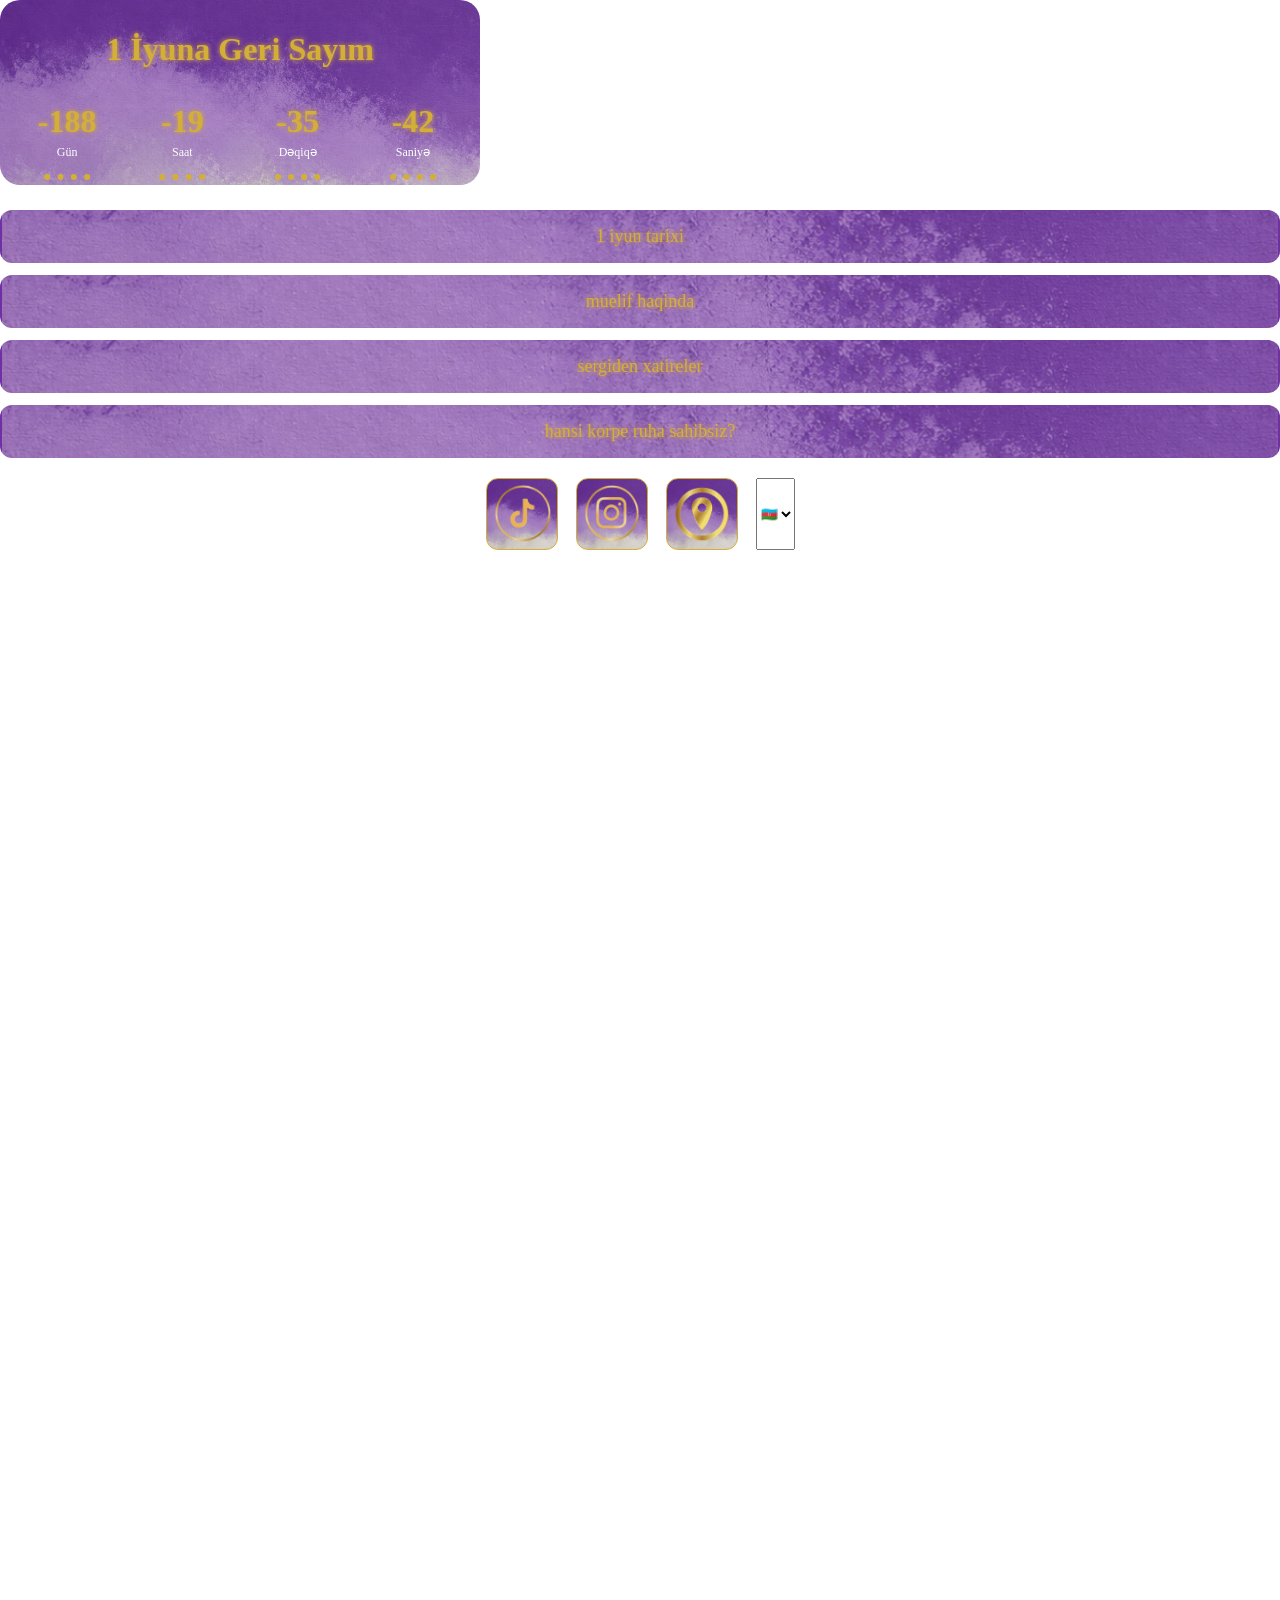
==== index.html @ 807a5524 "Update index.html" ====
<!DOCTYPE html>
<html lang="en">
<head>
  <meta charset="UTF-8">
  <meta http-equiv="X-UA-Compatible" content="IE=Edge">
  <meta name="viewport" content="width=device-width, initial-scale=1">
<link href="https://fonts.googleapis.com/css2?family=Poppins:wght@400;700&display=swap" rel="stylesheet">
  <title>X.M</title>
  
  <!-- HTML -->
  

  <!-- Custom Styles -->
  <link rel="stylesheet" href="style.css">
</head>

<body>
  <div class="bg"></div>
  <div class="container">
  <h1>1 İyuna Geri Sayım</h1>
  
  <div class="timer">
    <div class="box">
      <div class="number" id="days">0</div>
      <div class="label">Gün</div>
    </div>
    
    <div class="box">
      <div class="number" id="hours">0</div>
      <div class="label">Saat</div>
    </div>
    
    <div class="box">
      <div class="number" id="minutes">0</div>
      <div class="label">Dəqiqə</div>
    </div>
    
    <div class="box">
      <div class="number" id="seconds">0</div>
      <div class="label">Saniyə</div>
    </div>
  </div>
</div>
<div class="buttons">
  <a href="iyun.html"><button>1 iyun tarixi</button></a>
  <a href="muelif.html"><button>muelif haqinda</button></a>
  <a href="xatireler.html"><button>sergiden xatireler</button></a>
  <a href="korpe.html"><button>hansi korpe ruha sahibsiz?</button></a>
</div>
<div class="socials">
  
  <a href="https://www.tiktok.com/@xayala.art?_r=1&_t=ZS-96BknG76rFV" target="_blank">
    <img   src="tiktok.png" alt="TikTok">
  </a>
  
  <a href="https://www.instagram.com/xayala.art?igsh=OG1kZXZlaGgyNGhz" target="_blank">
    <img  src="instagram.png" alt="Instagram">
  </a>
  <a href="https://maps.google.com/?q=Ata+Holding+Marneuli" target="_blank">
  <img src="map.png" alt="Location">
</a>
    <select id="langSelect">
      <option value="az">🇦🇿</option>
      <option value="en">🇬🇧</option>
      <option value="ru">🇷🇺</option>
      <option value="ge">🇬🇪</option>
      <option value="hy">🇦🇲</option>
    </select>
</div>
  <script src="main.js"></script>
</body>
</html>
---- style.css ----
body {
  margin: 0;
  height: 200vh; /* scroll üçün */
  font-family: Arial;
   -webkit-user-select: none;
 -ms-user-select: none;
 user-select: none;
 -webkit-touch-callout: none;
}

/* 🔥 background kimi işləyən layer */
.bg {
  position: fixed;
  top: 0;
  left: 0;
  width: 100%;
  height: 100%;

  background-image: url("image.png");
  background-size: cover;
  background-position: center;
  background-repeat: no-repeat;

  z-index: -1; /* arxada qalır */
}
.container {
  background-image: url("mor.png");
  background-size: cover;        /* şəkil tam doldurur */
  background-position: center;   /* ortadan hizalayır */
  background-repeat: no-repeat;  /* təkrarlanmasın */
  margin: 0;
  padding: 10px;
  border-radius: 20px;
  text-align: center;
  width: 100%;
  max-width: 460px;
  color: white;
  font-family: 'TT Ramillas', serif;
}
/* başlıq */
h1 {
  margin-bottom: 20px;
  color: #D4AF37;
  text-shadow: 0 2px 6px rgba(0, 0, 0, 0.4),
0 0 12px rgba(109, 49, 163, 0.5);
text-shadow: 0 0 5px #D4AF37;
font-family: 'Retro Vintage', cursive;

}

/* timer */
.timer {
  display: flex;
  justify-content: space-between;
  gap: 1px;
}

/* bloklar */
.box {
  flex: 1;
  padding: 15px;
  border-radius: 10px;
  position: relative;
}

/* rəqəm */
.number {
  font-size: 32px;
  font-weight: bold;
  color: #D4AF37;
  text-shadow: 0 2px 6px rgba(0, 0, 0, 0.4),
0 0 12px rgba(109, 49, 163, 0.5);
text-shadow: 0 0 5px #D4AF37;
font-family: 'TT Ramillas', serif;
}

/* text */
.label {
  font-size: 12px;
  margin-top: 5px;
}

/* xətlər (vurğu) */
.box::after {
  content: "";
  position: absolute;
  bottom: -5px;
  left: 50%;
  width: 40%;

  border-bottom: 6px dotted #D4AF37; /* nöqtəli xətt */
  transform: translateX(-50%);
}
/* mobil optimizasiya */
@media (max-width: 500px) {
  .number {
    font-size: 22px;
  }
}
.buttons {
  margin-top: 25px;
  display: flex;
  flex-direction: column;
  gap: 12px;
  width: 100%;
  
}

/* ümumi button */
.buttons button {
  width: 100%;
  padding: 14px 0;
  border-radius: 12px;
  cursor: pointer;
  font-size: 18px;
  transition: 0.3s ease;
  border: 2px solid transparent;
  color: white;
  text-shadow: 0 2px 6px rgba(0, 0, 0, 0.4),
0 0 12px rgba(109, 49, 163, 0.5);
font-family: 'TT Ramillas', serif;

}

/* 1,3,5 → MOR */
.buttons button:nth-child(odd) {
  background: #6D31A3;
  color: #D4AF37;
   background-image: url("mor.png");
  background-size: cover;        /* şəkil tam doldurur */
  background-position: center;   /* ortadan hizalayır */
  background-repeat: no-repeat;  /* təkrarlanmasın */
  text-shadow: 0 0 5px #D4AF37;
  
}

/* 2,4 → QIZIL (gold/red vibe) */
.buttons button:nth-child(even) {
  background: #D4AF37;
  color: #471F6B;
   background-image: url("sari.png");
  background-size: cover;        /* şəkil tam doldurur */
  background-position: center;   /* ortadan hizalayır */
  background-repeat: no-repeat;  /* təkrarlanmasın */
  text-shadow: 0 0 5px #471f6b;
  
}

/* hover effekt */
.buttons button:hover {
  transform: scale(1.03);
  filter: brightness(1.1);
  box-shadow: rgba(50, 50, 93, 0.25) 0px 30px 60px -12px inset, rgba(0, 0, 0, 0.3) 0px 18px 36px -18px inset;
}

/* klik */
.buttons button:active {
  transform: scale(0.97);
}
.socials {
  margin-top: 20px;
  display: flex;
  justify-content: center;
  gap: 18px;
}

/* icon container */
.socials a {
  width: 70px;
  height: 70px;
  display: flex;
  justify-content: center;
  align-items: center;

  border-radius: 12px;
   background-image: url("mor.png");
  background-size: cover;        /* şəkil tam doldurur */
  background-position: center;   /* ortadan hizalayır */
  background-repeat: no-repeat;  /* təkrarlanmasın */
  border: 1px solid #D4AF37; /* QIZILI vurğu */

  transition: 0.3s ease;
}

/* icon image */
.socials img {
  width: 60px;
  height: 60px;
}
.tiktok img{
width: 90px;
  height: 90px;

}
/* hover */
.socials a:hover {
  transform: translateY(-4px) scale(1.08);
  background: #471F6B; /* daha tünd mor */
  box-shadow: 0 0 12px rgba(212, 175, 55, 0.6);
}
.attend {
  display: flex;
  gap: 12px;
  margin-top: 20px;
}

.attend button {
  flex: 1;
  padding: 12px;
  border-radius: 12px;
  cursor: pointer;
  font-size: 15px;
  transition: 0.3s ease;
}

/* Gələcəm (mor) */
#yesBtn {
  background: #6D31A3;
  border: 2px solid #6D31A3;
  color: #d4af37;
  text-shadow: 0 2px 6px rgba(0, 0, 0, 0.4),
0 0 12px rgba(109, 49, 163, 0.5);
}

/* Gəlməyəcəm (qızılı) */
#noBtn {
  background: #D4AF37;
  border: 2px solid #D4AF37;
  color: #471F6B;
  text-shadow: 0 2px 6px rgba(0, 0, 0, 0.4),
0 0 12px rgba(109, 49, 163, 0.5);
}

/* hover */
.attend button:hover {
  transform: scale(1.05);
  opacity: 0.9;
  
}
.card {
  display: flex;              /* yan-yana edir */
  align-items: center;
  gap: 1px;

  padding: 1px;
  border-radius: 20px;
  color: white;

  background: #6D31A3;
  width: fit-content;         /* içinə görə genişlənir */
}

/* avatar */
.card img {
  width: 50px;
  height: 50px;
  border-radius: 50%;
  border: 3px solid #D4AF37;
}

/* name */
.card h3 {
  margin: 0;
  font-size: 16px;
}

/* button */
.card button {
  padding: 10px 14px;
  background: #D4AF37;
  border: none;
  border-radius: 12px;
  cursor: pointer;
  margin-left: auto; /* butonu sağa atır */
}
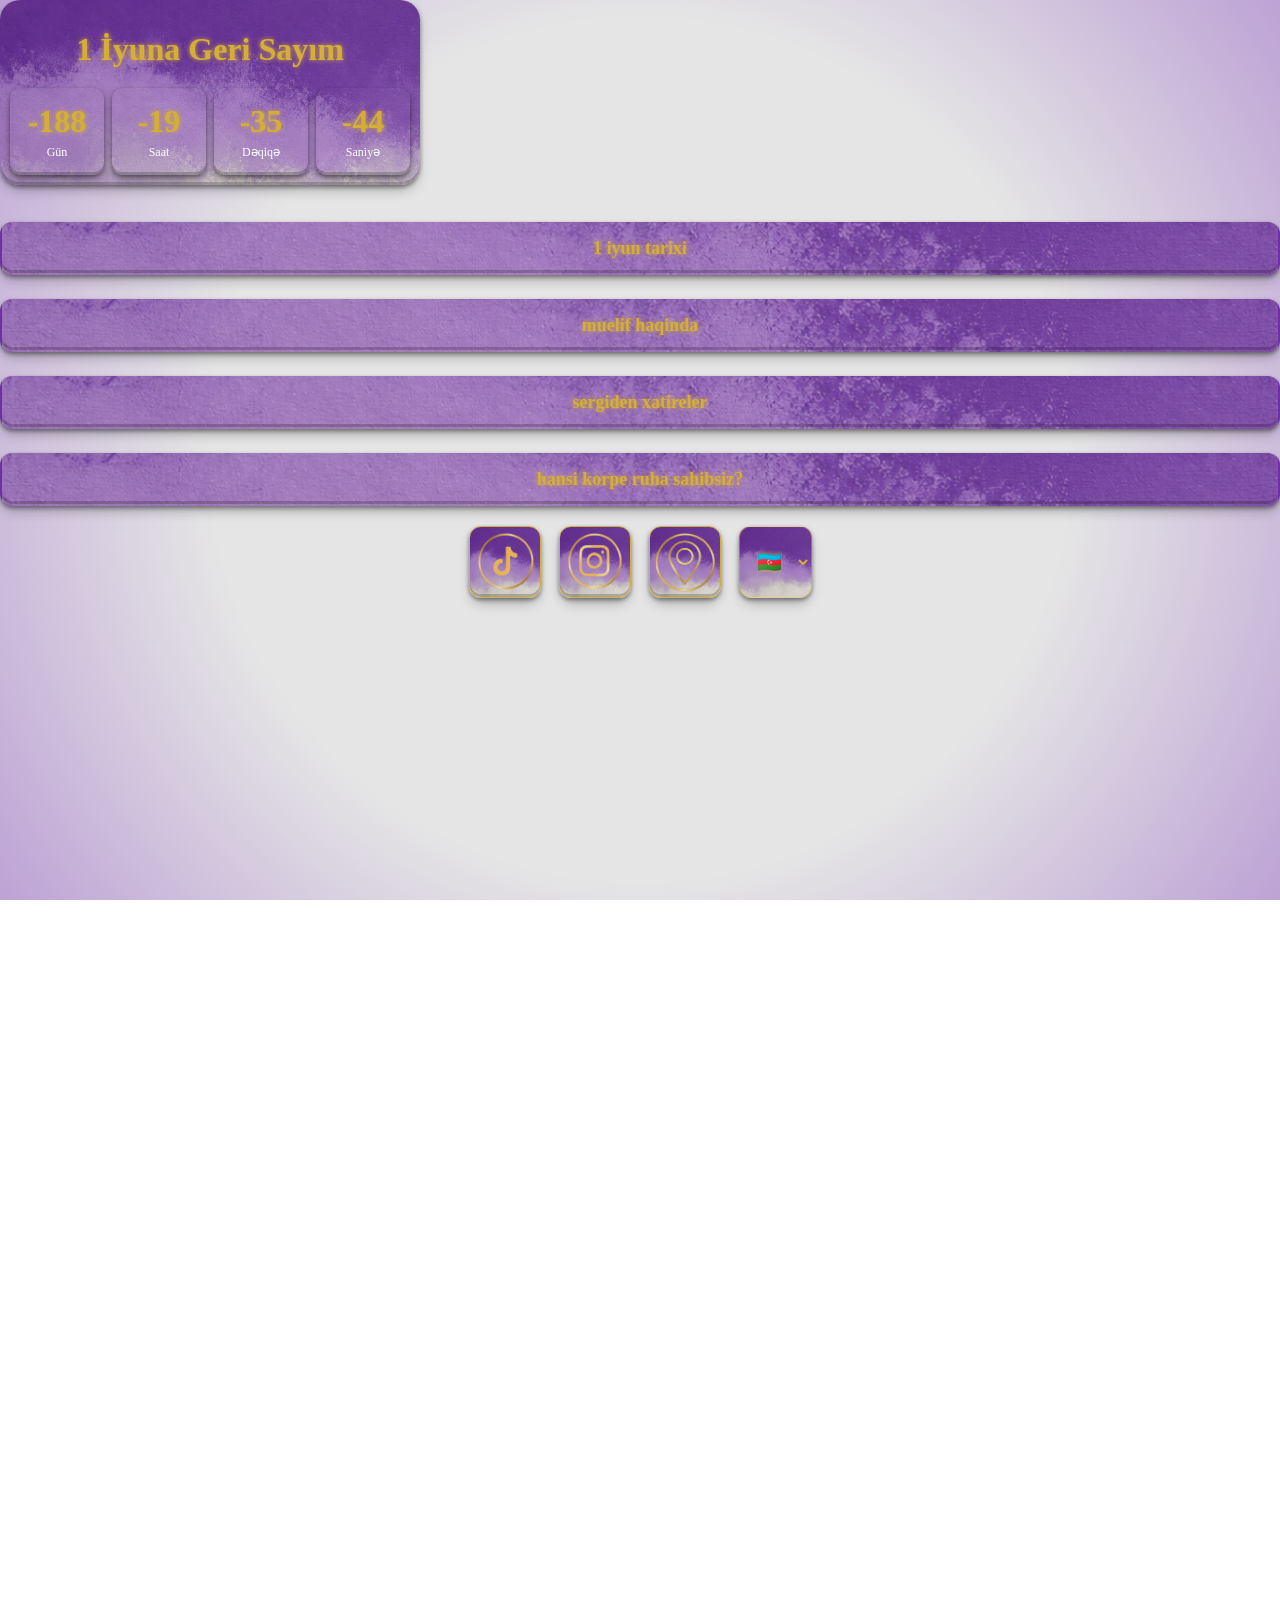
==== commit 594cb578: "Add files via upload" ====
--- a/index.html
+++ b/index.html
@@ -59,14 +59,9 @@
   <a href="https://maps.google.com/?q=Ata+Holding+Marneuli" target="_blank">
   <img src="map.png" alt="Location">
 </a>
-    <select id="langSelect">
-      <option value="az">🇦🇿</option>
-      <option value="en">🇬🇧</option>
-      <option value="ru">🇷🇺</option>
-      <option value="ge">🇬🇪</option>
-      <option value="hy">🇦🇲</option>
-    </select>
+    <select id="langSelect"></select>
 </div>
+
   <script src="main.js"></script>
 </body>
-</html>
+</html>
--- a/style.css
+++ b/style.css
@@ -1,15 +1,15 @@
-
 body {
   margin: 0;
   height: 200vh; /* scroll üçün */
   font-family: Arial;
-   -webkit-user-select: none;
- -ms-user-select: none;
- user-select: none;
- -webkit-touch-callout: none;
-}
-
-/* 🔥 background kimi işləyən layer */
+
+  -webkit-user-select: none;
+  -ms-user-select: none;
+  user-select: none;
+  -webkit-touch-callout: none;
+}
+
+/* 🔥 background layer */
 .bg {
   position: fixed;
   top: 0;
@@ -22,7 +22,20 @@
   background-position: center;
   background-repeat: no-repeat;
 
-  z-index: -1; /* arxada qalır */
+  z-index: -2;
+}
+
+/* 🔥 əlavə vignette (kənarları qaraldır) */
+.bg::before {
+  content: "";
+  position: absolute;
+  inset: 0;
+
+  background: radial-gradient(
+    circle,
+    rgba(0,0,0,0.1) 55%,
+    rgba(109, 49, 163, 0.45) 100%
+  );
 }
 .container {
   background-image: url("mor.png");
@@ -34,9 +47,10 @@
   border-radius: 20px;
   text-align: center;
   width: 100%;
-  max-width: 460px;
+  max-width: 400px;
   color: white;
   font-family: 'TT Ramillas', serif;
+  box-shadow: rgba(0, 0, 0, 0.4) 0px 2px 4px, rgba(0, 0, 0, 0.3) 0px 7px 13px -3px, rgba(0, 0, 0, 0.2) 0px -3px 0px inset;
 }
 /* başlıq */
 h1 {
@@ -53,7 +67,7 @@
 .timer {
   display: flex;
   justify-content: space-between;
-  gap: 1px;
+  gap: 8px;
 }
 
 /* bloklar */
@@ -62,6 +76,7 @@
   padding: 15px;
   border-radius: 10px;
   position: relative;
+  box-shadow: rgba(0, 0, 0, 0.4) 0px 2px 4px, rgba(0, 0, 0, 0.3) 0px 7px 13px -3px, rgba(0, 0, 0, 0.2) 0px -3px 0px inset;
 }
 
 /* rəqəm */
@@ -89,7 +104,6 @@
   left: 50%;
   width: 40%;
 
-  border-bottom: 6px dotted #D4AF37; /* nöqtəli xətt */
   transform: translateX(-50%);
 }
 /* mobil optimizasiya */
@@ -132,7 +146,7 @@
   background-position: center;   /* ortadan hizalayır */
   background-repeat: no-repeat;  /* təkrarlanmasın */
   text-shadow: 0 0 5px #D4AF37;
-  
+  box-shadow: rgba(0, 0, 0, 0.4) 0px 2px 4px, rgba(0, 0, 0, 0.3) 0px 7px 13px -3px, rgba(0, 0, 0, 0.2) 0px -3px 0px inset;
 }
 
 /* 2,4 → QIZIL (gold/red vibe) */
@@ -144,6 +158,7 @@
   background-position: center;   /* ortadan hizalayır */
   background-repeat: no-repeat;  /* təkrarlanmasın */
   text-shadow: 0 0 5px #471f6b;
+  box-shadow: rgba(0, 0, 0, 0.4) 0px 2px 4px, rgba(0, 0, 0, 0.3) 0px 7px 13px -3px, rgba(0, 0, 0, 0.2) 0px -3px 0px inset;
   
 }
 
@@ -179,7 +194,7 @@
   background-position: center;   /* ortadan hizalayır */
   background-repeat: no-repeat;  /* təkrarlanmasın */
   border: 1px solid #D4AF37; /* QIZILI vurğu */
-
+box-shadow: rgba(0, 0, 0, 0.4) 0px 2px 4px, rgba(0, 0, 0, 0.3) 0px 7px 13px -3px, rgba(0, 0, 0, 0.2) 0px -3px 0px inset;
   transition: 0.3s ease;
 }
 
@@ -188,15 +203,11 @@
   width: 60px;
   height: 60px;
 }
-.tiktok img{
-width: 90px;
-  height: 90px;
-
-}
+
 /* hover */
 .socials a:hover {
   transform: translateY(-4px) scale(1.08);
-  background: #471F6B; /* daha tünd mor */
+  
   box-shadow: 0 0 12px rgba(212, 175, 55, 0.6);
 }
 .attend {
@@ -214,63 +225,203 @@
   transition: 0.3s ease;
 }
 
-/* Gələcəm (mor) */
-#yesBtn {
-  background: #6D31A3;
-  border: 2px solid #6D31A3;
-  color: #d4af37;
-  text-shadow: 0 2px 6px rgba(0, 0, 0, 0.4),
-0 0 12px rgba(109, 49, 163, 0.5);
-}
-
-/* Gəlməyəcəm (qızılı) */
-#noBtn {
-  background: #D4AF37;
-  border: 2px solid #D4AF37;
-  color: #471F6B;
-  text-shadow: 0 2px 6px rgba(0, 0, 0, 0.4),
-0 0 12px rgba(109, 49, 163, 0.5);
+/* 1 iyun */
+.album {
+  
+  grid-template-columns: repeat(auto-fit, minmax(160px, 1fr));
+  gap: 15px;
+  margin-top: 20px;
+  flex-direction: column;
+  display: flex;
+}
+
+.item {
+  gap: 15px;
+  padding: 12px;
+  background-image: url("mor.png");
+  background-size: cover;        /* şəkil tam doldurur */
+  background-position: center;   /* ortadan hizalayır */
+  background-repeat: no-repeat;  /* təkrarlanmasın */
+  border-radius: 14px;
+  overflow: hidden;
+  text-align: center;
+  
+  box-shadow:
+    rgba(0, 0, 0, 0.4) 0px 2px 4px,
+    rgba(0, 0, 0, 0.3) 0px 7px 13px -3px;
+    box-shadow: rgba(0, 0, 0, 0.4) 0px 2px 4px, rgba(0, 0, 0, 0.3) 0px 7px 13px -3px, rgba(0, 0, 0, 0.2) 0px -3px 0px inset;
+}
+
+.item img {
+  background-size: cover;        /* şəkil tam doldurur */
+  background-position: center;   /* ortadan hizalayır */
+  background-repeat: no-repeat;  /* təkrarlanmasın */
+  width: 100%;
+  height: 140px;
+  object-fit: cover;
+}
+
+.item p {
+  padding: 12px;
+  font-size: 13px;
+  line-height: 1.6;
+  color: #D4AF37;
+  text-shadow: 0 0 5px rgba(109, 49, 163, 0.6);
+  text-align: justify;
+  font-family: 'TT Ramillas', serif;
+}
+
+
+/* select dizaynı */
+#langSelect {
+  padding: 1px 13px;
+  border-radius: 12px;
+  
+  border: 1px solid rgba(212, 175, 55, 0.5);
+  
+  background-image: url("mor.png");
+  background-size: cover;
+  background-position: center;
+  background-repeat: no-repeat;
+  
+  color: #D4AF37;
+  font-size: 20px;
+  cursor: pointer;
+  
+  outline: none;
+  
+  box-shadow:
+    rgba(0, 0, 0, 0.4) 0px 2px 4px,
+    rgba(0, 0, 0, 0.3) 0px 7px 13px -3px;
+  
+  text-shadow: 0 0 5px #D4AF37;
+  
+  transition: 0.3s ease;
 }
 
 /* hover */
-.attend button:hover {
+#langSelect:hover {
   transform: scale(1.05);
-  opacity: 0.9;
-  
-}
-.card {
-  display: flex;              /* yan-yana edir */
-  align-items: center;
-  gap: 1px;
-
-  padding: 1px;
-  border-radius: 20px;
-  color: white;
-
-  background: #6D31A3;
-  width: fit-content;         /* içinə görə genişlənir */
-}
-
-/* avatar */
-.card img {
-  width: 50px;
-  height: 50px;
-  border-radius: 50%;
-  border: 3px solid #D4AF37;
-}
-
-/* name */
-.card h3 {
-  margin: 0;
+  filter: brightness(1.1);
+}
+
+/* focus */
+#langSelect:focus {
+  border: 1px solid #D4AF37;
+  box-shadow: 0 0 12px rgba(109, 49, 163, 0.7);
+}
+/*korpe*/
+/* ===== INPUT ===== */
+input {
+  width: 100%;
+  padding: 14px;
+  margin-top: 15px;
+  
+  border-radius: 12px;
+  border: 1px solid rgba(212, 175, 55, 0.5);
+  
+  background-image: url("mor.png");
+  background-size: cover;
+  background-position: center;
+  background-repeat: no-repeat;
+  
+  color: #D4AF37;
   font-size: 16px;
-}
-
-/* button */
-.card button {
-  padding: 10px 14px;
-  background: #D4AF37;
+  
+  outline: none;
+  
+  box-shadow:
+    rgba(0, 0, 0, 0.4) 0px 2px 4px,
+    rgba(0, 0, 0, 0.3) 0px 7px 13px -3px;
+  
+  text-shadow: 0 0 5px #D4AF37;
+}
+
+/* placeholder */
+input::placeholder {
+  color: rgba(212, 175, 55, 0.6);
+}
+
+/* focus effekt */
+input:focus {
+  border: 1px solid #D4AF37;
+  box-shadow: 0 0 15px rgba(109, 49, 163, 0.8);
+  transform: scale(1.02);
+}
+
+/* ===== BUTTON ===== */
+button {
+  width: 100%;
+  padding: 14px;
+  margin-top: 12px;
+  
+  border-radius: 12px;
   border: none;
-  border-radius: 12px;
+  
   cursor: pointer;
-  margin-left: auto; /* butonu sağa atır */
-}
+  font-size: 16px;
+  font-weight: bold;
+  
+  color: #D4AF37;
+  
+  background-image: url("sari.png");
+  background-size: cover;
+  background-position: center;
+  background-repeat: no-repeat;
+  
+  text-shadow: 0 0 5px #471f6b;
+  
+  box-shadow:
+    rgba(0, 0, 0, 0.4) 0px 2px 4px,
+    rgba(0, 0, 0, 0.3) 0px 7px 13px -3px;
+  
+  transition: 0.3s ease;
+}
+
+/* hover */
+button:hover {
+  transform: translateY(-3px) scale(1.03);
+  filter: brightness(1.15);
+}
+
+/* click */
+button:active {
+  transform: scale(0.97);
+}
+
+/* ===== RESULT BOX ===== */
+#result {
+  margin-top: 20px;
+  padding: 15px;
+  
+  border-radius: 16px;
+  
+  background-image: url("mor.png");
+  background-size: cover;
+  background-position: center;
+  background-repeat: no-repeat;
+  
+  box-shadow:
+    rgba(0, 0, 0, 0.4) 0px 2px 4px,
+    rgba(0, 0, 0, 0.3) 0px 7px 13px -3px;
+  
+  text-align: center;
+  color: #D4AF37;
+}
+
+/* result image */
+#result img {
+  width: 100%;
+  max-height: 220px;
+  object-fit: cover;
+  border-radius: 12px;
+  
+  box-shadow: 0 0 15px rgba(109, 49, 163, 0.6);
+}
+
+/* result text */
+#result p {
+  margin-top: 10px;
+  font-size: 15px;
+  text-shadow: 0 0 5px rgba(109, 49, 163, 0.6);
+}
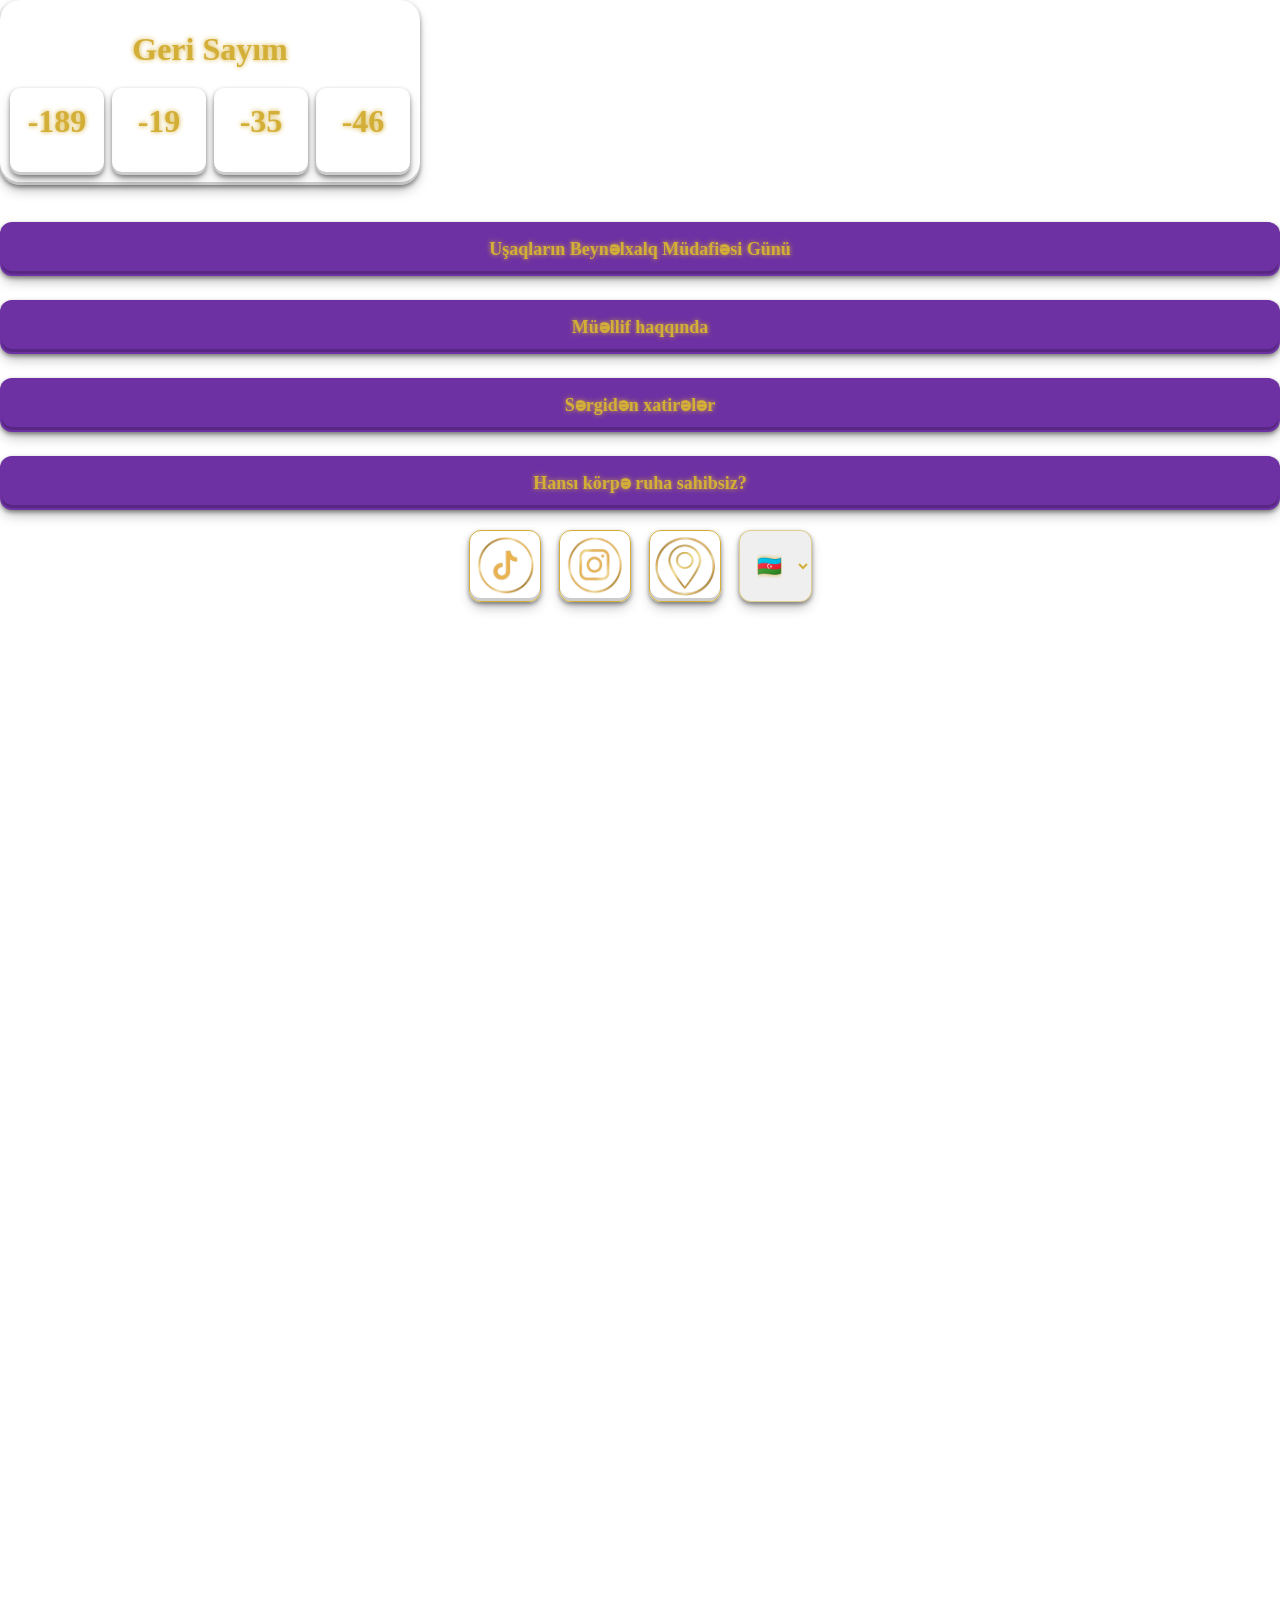
==== commit dea0e67b: "Add files via upload" ====
--- a/index.html
+++ b/index.html
@@ -1,67 +1,248 @@
 <!DOCTYPE html>
-<html lang="en">
+<html lang="az">
 <head>
-  <meta charset="UTF-8">
-  <meta http-equiv="X-UA-Compatible" content="IE=Edge">
-  <meta name="viewport" content="width=device-width, initial-scale=1">
+<meta charset="UTF-8">
+<meta name="viewport" content="width=device-width, initial-scale=1.0">
+
+<title>X.M</title>
+
 <link href="https://fonts.googleapis.com/css2?family=Poppins:wght@400;700&display=swap" rel="stylesheet">
-  <title>X.M</title>
-  
-  <!-- HTML -->
-  
-
-  <!-- Custom Styles -->
   <link rel="stylesheet" href="style.css">
+
 </head>
 
 <body>
-  <div class="bg"></div>
-  <div class="container">
-  <h1>1 İyuna Geri Sayım</h1>
-  
-  <div class="timer">
-    <div class="box">
-      <div class="number" id="days">0</div>
-      <div class="label">Gün</div>
-    </div>
-    
-    <div class="box">
-      <div class="number" id="hours">0</div>
-      <div class="label">Saat</div>
-    </div>
-    
-    <div class="box">
-      <div class="number" id="minutes">0</div>
-      <div class="label">Dəqiqə</div>
-    </div>
-    
-    <div class="box">
-      <div class="number" id="seconds">0</div>
-      <div class="label">Saniyə</div>
-    </div>
-  </div>
-</div>
+
+<div class="container">
+
+<h1 id="title">Geri Sayım</h1>
+
+<div class="timer">
+
+<div class="box">
+<div class="number" id="days">0</div>
+<div class="label" id="daysText">Gün</div>
+</div>
+
+<div class="box">
+<div class="number" id="hours">0</div>
+<div class="label" id="hoursText">Saat</div>
+</div>
+
+<div class="box">
+<div class="number" id="minutes">0</div>
+<div class="label" id="minutesText">Dəqiqə</div>
+</div>
+
+<div class="box">
+<div class="number" id="seconds">0</div>
+<div class="label" id="secondsText">Saniyə</div>
+</div>
+
+</div>
+</div>
+
 <div class="buttons">
-  <a href="iyun.html"><button>1 iyun tarixi</button></a>
-  <a href="muelif.html"><button>muelif haqinda</button></a>
-  <a href="xatireler.html"><button>sergiden xatireler</button></a>
-  <a href="korpe.html"><button>hansi korpe ruha sahibsiz?</button></a>
-</div>
+
+<a href="iyun.html">
+<button id="btn1">Uşaqların Beynəlxalq Müdafiəsi Günü</button>
+</a>
+
+<a href="muelif.html">
+<button id="btn2">Müəllif haqqında</button>
+</a>
+
+<a href="xatireler.html">
+<button id="btn3">Sərgidən xatirələr</button>
+</a>
+
+<a href="korpe.html">
+<button id="btn4">Hansı körpə ruha sahibsiz?</button>
+</a>
+
+</div>
+
 <div class="socials">
-  
-  <a href="https://www.tiktok.com/@xayala.art?_r=1&_t=ZS-96BknG76rFV" target="_blank">
-    <img   src="tiktok.png" alt="TikTok">
-  </a>
-  
-  <a href="https://www.instagram.com/xayala.art?igsh=OG1kZXZlaGgyNGhz" target="_blank">
-    <img  src="instagram.png" alt="Instagram">
-  </a>
-  <a href="https://maps.google.com/?q=Ata+Holding+Marneuli" target="_blank">
-  <img src="map.png" alt="Location">
-</a>
-    <select id="langSelect"></select>
-</div>
-
-  <script src="main.js"></script>
+
+<a href="https://www.tiktok.com/@xayala.art?_r=1&_t=ZS-96BknG76rFV" target="_blank">
+<img src="tiktok.png" alt="">
+</a>
+
+<a href="https://www.instagram.com/xayala.art?igsh=OG1kZXZlaGgyNGhz" target="_blank">
+<img src="instagram.png" alt="">
+</a>
+
+<a href="https://maps.google.com/?q=Ata+Holding+Marneuli" target="_blank">
+<img src="map.png" alt="">
+</a>
+
+<select id="langSelect"></select>
+
+</div>
+
+<script>
+
+const languages = [
+  { code: "az", flag: "🇦🇿" },
+  { code: "en", flag: "🇬🇧" },
+  { code: "ru", flag: "🇷🇺" },
+  { code: "ge", flag: "🇬🇪" },
+  { code: "hy", flag: "🇦🇲" }
+];
+
+const translations = {
+
+  az: {
+    title: "Geri Sayım",
+    days: "Gün",
+    hours: "Saat",
+    minutes: "Dəqiqə",
+    seconds: "Saniyə",
+
+    btn1: "Uşaqların Beynəlxalq Müdafiəsi Günü",
+    btn2: "Müəllif haqqında",
+    btn3: "Sərgidən xatirələr",
+    btn4: "Hansı körpə ruha sahibsiz?"
+  },
+
+  en: {
+    title: "Countdown",
+    days: "Days",
+    hours: "Hours",
+    minutes: "Minutes",
+    seconds: "Seconds",
+
+    btn1: "International Children's Day",
+    btn2: "About the author",
+    btn3: "Memories from the exhibition",
+    btn4: "Which child spirit do you have?"
+  },
+
+  ru: {
+    title: "Обратный отсчёт",
+    days: "Дни",
+    hours: "Часы",
+    minutes: "Минуты",
+    seconds: "Секунды",
+
+    btn1: "Международный день защиты детей",
+    btn2: "Об авторе",
+    btn3: "Воспоминания с выставки",
+    btn4: "Какой у тебя детский дух?"
+  },
+
+  ge: {
+    title: "უკუთვლა",
+    days: "დღე",
+    hours: "საათი",
+    minutes: "წუთი",
+    seconds: "წამი",
+
+    btn1: "ბავშვთა დაცვის საერთაშორისო დღე",
+    btn2: "ავტორის შესახებ",
+    btn3: "გამოფენის მოგონებები",
+    btn4: "რომელი ბავშვური სული გაქვს?"
+  },
+
+  hy: {
+    title: "Հետհաշվարկ",
+    days: "Օր",
+    hours: "Ժամ",
+    minutes: "Րոպե",
+    seconds: "Վայրկյան",
+
+    btn1: "Երեխաների պաշտպանության միջազգային օր",
+    btn2: "Հեղինակի մասին",
+    btn3: "Հիշողություններ ցուցահանդեսից",
+    btn4: "Ի՞նչ մանկական հոգի ունես"
+  }
+
+};
+
+const select = document.getElementById("langSelect");
+
+languages.forEach(lang => {
+
+  const option = document.createElement("option");
+
+  option.value = lang.code;
+  option.textContent = lang.flag;
+
+  select.appendChild(option);
+
+});
+
+let savedLang = localStorage.getItem("lang") || "az";
+
+if(!translations[savedLang]){
+  savedLang = "az";
+}
+
+select.value = savedLang;
+
+loadLanguage(savedLang);
+
+select.addEventListener("change", () => {
+
+  localStorage.setItem("lang", select.value);
+
+  loadLanguage(select.value);
+
+});
+
+function loadLanguage(lang){
+
+  document.getElementById("title").textContent =
+  translations[lang].title;
+
+  document.getElementById("daysText").textContent =
+  translations[lang].days;
+
+  document.getElementById("hoursText").textContent =
+  translations[lang].hours;
+
+  document.getElementById("minutesText").textContent =
+  translations[lang].minutes;
+
+  document.getElementById("secondsText").textContent =
+  translations[lang].seconds;
+
+  document.getElementById("btn1").textContent =
+  translations[lang].btn1;
+
+  document.getElementById("btn2").textContent =
+  translations[lang].btn2;
+
+  document.getElementById("btn3").textContent =
+  translations[lang].btn3;
+
+  document.getElementById("btn4").textContent =
+  translations[lang].btn4;
+
+}
+const targetDate = new Date("may 31, 2026 11:00:00").getTime();
+
+/* TIMER */
+function updateTimer() {
+   
+   const now = new Date().getTime();
+   const diff = targetDate - now;
+   
+   const days = Math.floor(diff / (1000 * 60 * 60 * 24));
+   const hours = Math.floor((diff / (1000 * 60 * 60)) % 24);
+   const minutes = Math.floor((diff / (1000 * 60)) % 60);
+   const seconds = Math.floor((diff / 1000) % 60);
+   
+   document.getElementById("days").innerText = days;
+   document.getElementById("hours").innerText = hours;
+   document.getElementById("minutes").innerText = minutes;
+   document.getElementById("seconds").innerText = seconds;
+}
+
+setInterval(updateTimer, 1000);
+updateTimer();
+
+</script>
+
 </body>
 </html>
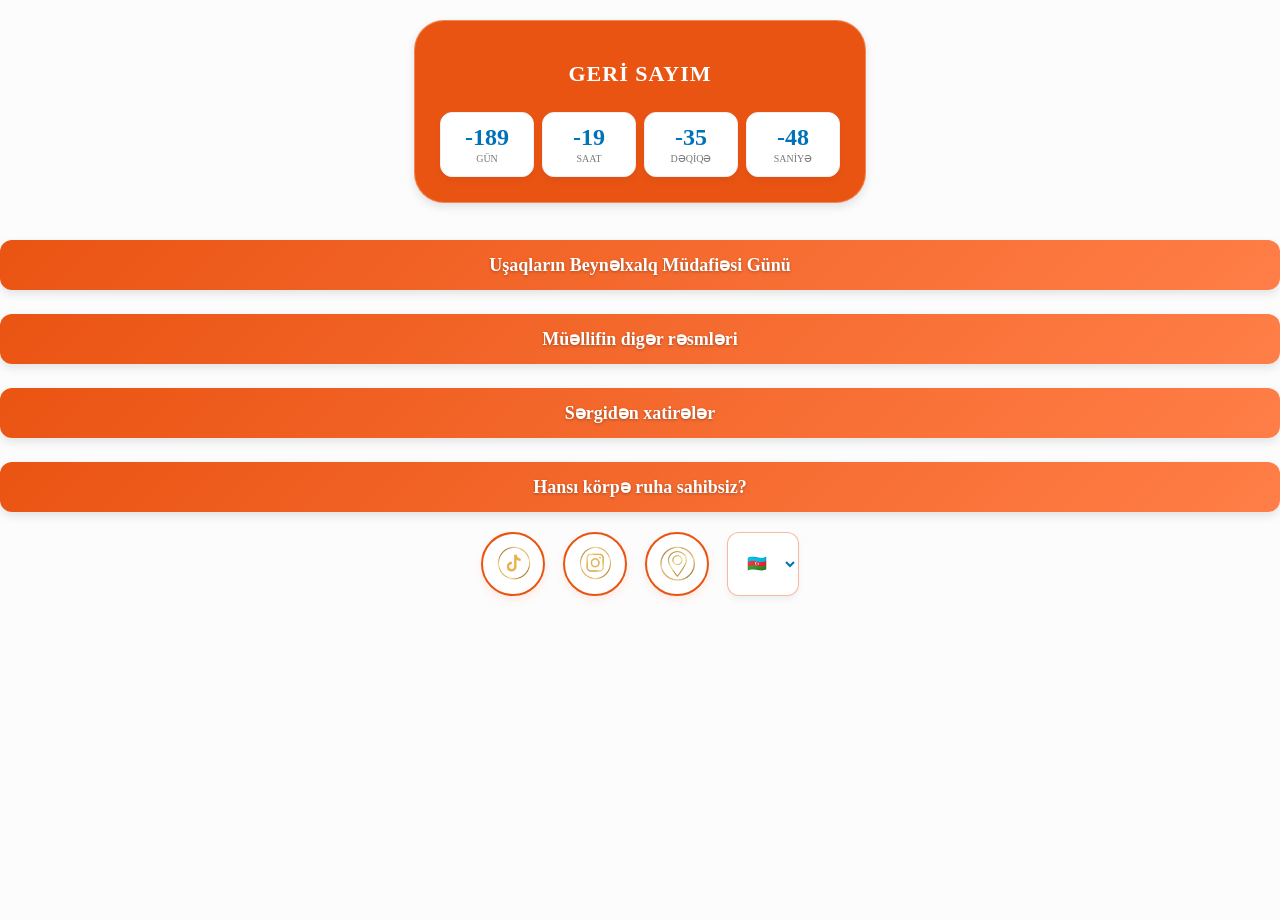
==== commit fede7ef6: "Update index.html" ====
--- a/index.html
+++ b/index.html
@@ -91,74 +91,73 @@
 ];
 
 const translations = {
-
+  
   az: {
     title: "Geri Sayım",
     days: "Gün",
     hours: "Saat",
     minutes: "Dəqiqə",
     seconds: "Saniyə",
-
+    
     btn1: "Uşaqların Beynəlxalq Müdafiəsi Günü",
-    btn2: "Müəllif haqqında",
+    btn2: "Müəllifin digər rəsmləri",
     btn3: "Sərgidən xatirələr",
     btn4: "Hansı körpə ruha sahibsiz?"
   },
-
+  
   en: {
     title: "Countdown",
     days: "Days",
     hours: "Hours",
     minutes: "Minutes",
     seconds: "Seconds",
-
+    
     btn1: "International Children's Day",
-    btn2: "About the author",
+    btn2: "Other artworks by the author",
     btn3: "Memories from the exhibition",
     btn4: "Which child spirit do you have?"
   },
-
+  
   ru: {
     title: "Обратный отсчёт",
     days: "Дни",
     hours: "Часы",
     minutes: "Минуты",
     seconds: "Секунды",
-
+    
     btn1: "Международный день защиты детей",
-    btn2: "Об авторе",
+    btn2: "Другие работы автора",
     btn3: "Воспоминания с выставки",
     btn4: "Какой у тебя детский дух?"
   },
-
+  
   ge: {
     title: "უკუთვლა",
     days: "დღე",
     hours: "საათი",
     minutes: "წუთი",
     seconds: "წამი",
-
+    
     btn1: "ბავშვთა დაცვის საერთაშორისო დღე",
-    btn2: "ავტორის შესახებ",
+    btn2: "ავტორის სხვა ნამუშევრები",
     btn3: "გამოფენის მოგონებები",
     btn4: "რომელი ბავშვური სული გაქვს?"
   },
-
+  
   hy: {
     title: "Հետհաշվարկ",
     days: "Օր",
     hours: "Ժամ",
     minutes: "Րոպե",
     seconds: "Վայրկյան",
-
+    
     btn1: "Երեխաների պաշտպանության միջազգային օր",
-    btn2: "Հեղինակի մասին",
+    btn2: "Հեղինակի այլ նկարները",
     btn3: "Հիշողություններ ցուցահանդեսից",
     btn4: "Ի՞նչ մանկական հոգի ունես"
   }
-
+  
 };
-
 const select = document.getElementById("langSelect");
 
 languages.forEach(lang => {
@@ -245,4 +244,4 @@
 </script>
 
 </body>
-</html>+</html>
--- a/style.css
+++ b/style.css
@@ -1,178 +1,141 @@
 body {
   margin: 0;
-  height: 200vh; /* scroll üçün */
-  font-family: Arial;
-
+  min-height: 100vh;
+  font-family: 'Georgia', serif;
+  background-color: #fcfcfc; /* Təmiz ağ fon */
   -webkit-user-select: none;
-  -ms-user-select: none;
   user-select: none;
-  -webkit-touch-callout: none;
-}
-
-/* 🔥 background layer */
+}
+
 .bg {
   position: fixed;
-  top: 0;
-  left: 0;
-  width: 100%;
-  height: 100%;
-
-  background-image: url("image.png");
-  background-size: cover;
-  background-position: center;
-  background-repeat: no-repeat;
-
+  top: 0; left: 0;
+  width: 100%; height: 100%;
+  /* Afişadakı rəngləri xatırladan yumşaq gradient fon */
+  background: radial-gradient(circle at top left, rgba(234, 84, 19, 0.05), transparent),
+              radial-gradient(circle at bottom right, rgba(0, 115, 184, 0.05), transparent);
   z-index: -2;
 }
 
-/* 🔥 əlavə vignette (kənarları qaraldır) */
 .bg::before {
   content: "";
   position: absolute;
   inset: 0;
-
-  background: radial-gradient(
-    circle,
-    rgba(0,0,0,0.1) 55%,
-    rgba(109, 49, 163, 0.45) 100%
-  );
-}
+  background: linear-gradient(to bottom, rgba(255,255,255,0.8), rgba(255,255,255,0.2));
+}
+/* Ana konteyner */
 .container {
-  background-image: url("mor.png");
-  background-size: cover;        /* şəkil tam doldurur */
-  background-position: center;   /* ortadan hizalayır */
-  background-repeat: no-repeat;  /* təkrarlanmasın */
-  margin: 0;
-  padding: 10px;
-  border-radius: 20px;
+  background: #EA5413;
+  margin: 20px auto;
+  padding: 25px;
+  border-radius: 30px;
   text-align: center;
-  width: 100%;
+  width: 90%;
   max-width: 400px;
-  color: white;
-  font-family: 'TT Ramillas', serif;
-  box-shadow: rgba(0, 0, 0, 0.4) 0px 2px 4px, rgba(0, 0, 0, 0.3) 0px 7px 13px -3px, rgba(0, 0, 0, 0.2) 0px -3px 0px inset;
-}
-/* başlıq */
+  color: #333;
+  box-shadow: 0 10px 30px rgba(234, 84, 19, 0.1), 0 5px 15px rgba(0, 115, 184, 0.1);
+  border: 1px solid rgba(255, 255, 255, 0.3);
+  box-shadow: 0 4px 10px rgba(0, 0, 0, 0.1);
+
+}
+
+/* Başlıq */
 h1 {
-  margin-bottom: 20px;
-  color: #D4AF37;
-  text-shadow: 0 2px 6px rgba(0, 0, 0, 0.4),
-0 0 12px rgba(109, 49, 163, 0.5);
-text-shadow: 0 0 5px #D4AF37;
-font-family: 'Retro Vintage', cursive;
-
-}
-
-/* timer */
-.timer {
-  display: flex;
-  justify-content: space-between;
-  gap: 8px;
-}
-
-/* bloklar */
+  margin-bottom: 25px;
+  color: #fff; /* Afişadakı narıncı */
+  font-family: 'Georgia', serif;
+  text-transform: uppercase;
+  letter-spacing: 1px;
+  font-weight: 900;
+  font-size: 22px;
+}
+
+/* DƏYİŞİKLİK BURADADIR: 
+   .box-ların ana elementinə (parent) bu xüsusiyyətləri veririk 
+*/
+.timer { 
+  display: flex;
+  justify-content: center;
+  gap: 8px; /* qutular arası məsafə */
+  width: 100%;
+}
+
+/* Timer qutuları */
 .box {
-  flex: 1;
-  padding: 15px;
-  border-radius: 10px;
-  position: relative;
-  box-shadow: rgba(0, 0, 0, 0.4) 0px 2px 4px, rgba(0, 0, 0, 0.3) 0px 7px 13px -3px, rgba(0, 0, 0, 0.2) 0px -3px 0px inset;
-}
-
-/* rəqəm */
+  flex: 1; /* bütün qutular eyni ölçüdə olur */
+  padding: 12px 5px;
+  border-radius: 12px;
+  background: #ffffff;
+  border: 1px solid #f0f0f0;
+  box-shadow: 0 4px 6px rgba(0, 0, 0, 0.05);
+  
+  /* Qutunun daxilində rəqəm və sözü alt-alta mərkəzləmək üçün */
+  display: flex;
+  flex-direction: column;
+  align-items: center;
+}
+
+/* Rəqəmlər (31, 11 və s.) */
 .number {
-  font-size: 32px;
+  font-size: 24px; /* yan-yana sığması üçün bir az kiçiltdik */
   font-weight: bold;
-  color: #D4AF37;
-  text-shadow: 0 2px 6px rgba(0, 0, 0, 0.4),
-0 0 12px rgba(109, 49, 163, 0.5);
-text-shadow: 0 0 5px #D4AF37;
-font-family: 'TT Ramillas', serif;
-}
-
-/* text */
+  color: #0073B8; /* Afişadakı göy */
+  line-height: 1;
+}
+
+/* "Gün, Saat" yazıları üçün əlavə (əgər klasınız varsa) */
 .label {
-  font-size: 12px;
-  margin-top: 5px;
-}
-
-/* xətlər (vurğu) */
-.box::after {
-  content: "";
-  position: absolute;
-  bottom: -5px;
-  left: 50%;
-  width: 40%;
-
-  transform: translateX(-50%);
-}
+  font-size: 10px;
+  color: #777;
+  text-transform: uppercase;
+  margin-top: 4px;
+  
+}
+
 /* mobil optimizasiya */
 @media (max-width: 500px) {
   .number {
     font-size: 22px;
   }
 }
+/* 🔥 Düymələr bloku */
 .buttons {
   margin-top: 25px;
   display: flex;
   flex-direction: column;
   gap: 12px;
   width: 100%;
-  
-}
-
-/* ümumi button */
+}
+
 .buttons button {
   width: 100%;
   padding: 14px 0;
   border-radius: 12px;
   cursor: pointer;
   font-size: 18px;
-  transition: 0.3s ease;
-  border: 2px solid transparent;
+  font-weight: bold;
+  transition: 0.3s ease;
+  border: none;
+  font-family: 'Georgia', serif; /* Afişadakı serif yazı növünə uyğun */
+  box-shadow: 0 4px 10px rgba(0, 0, 0, 0.1);
+}
+
+/* 1, 3, 5-ci düymələr -> Afişadakı NARINCI tonu */
+.buttons button:nth-child(odd) {
+  background: linear-gradient(135deg, #EA5413, #FF7E47);
   color: white;
-  text-shadow: 0 2px 6px rgba(0, 0, 0, 0.4),
-0 0 12px rgba(109, 49, 163, 0.5);
-font-family: 'TT Ramillas', serif;
-
-}
-
-/* 1,3,5 → MOR */
-.buttons button:nth-child(odd) {
-  background: #6D31A3;
-  color: #D4AF37;
-   background-image: url("mor.png");
-  background-size: cover;        /* şəkil tam doldurur */
-  background-position: center;   /* ortadan hizalayır */
-  background-repeat: no-repeat;  /* təkrarlanmasın */
-  text-shadow: 0 0 5px #D4AF37;
-  box-shadow: rgba(0, 0, 0, 0.4) 0px 2px 4px, rgba(0, 0, 0, 0.3) 0px 7px 13px -3px, rgba(0, 0, 0, 0.2) 0px -3px 0px inset;
-}
-
-/* 2,4 → QIZIL (gold/red vibe) */
-.buttons button:nth-child(even) {
-  background: #D4AF37;
-  color: #471F6B;
-   background-image: url("sari.png");
-  background-size: cover;        /* şəkil tam doldurur */
-  background-position: center;   /* ortadan hizalayır */
-  background-repeat: no-repeat;  /* təkrarlanmasın */
-  text-shadow: 0 0 5px #471f6b;
-  box-shadow: rgba(0, 0, 0, 0.4) 0px 2px 4px, rgba(0, 0, 0, 0.3) 0px 7px 13px -3px, rgba(0, 0, 0, 0.2) 0px -3px 0px inset;
-  
-}
-
-/* hover effekt */
+  text-shadow: 0 1px 3px rgba(0, 0, 0, 0.3);
+}
+
+
+/* Hover effekti */
 .buttons button:hover {
-  transform: scale(1.03);
+  transform: scale(1.02);
   filter: brightness(1.1);
-  box-shadow: rgba(50, 50, 93, 0.25) 0px 30px 60px -12px inset, rgba(0, 0, 0, 0.3) 0px 18px 36px -18px inset;
-}
-
-/* klik */
-.buttons button:active {
-  transform: scale(0.97);
-}
+  box-shadow: 0 6px 15px rgba(0, 0, 0, 0.15);
+}
+
+/* 🔥 Sosial Media İkonları */
 .socials {
   margin-top: 20px;
   display: flex;
@@ -180,36 +143,32 @@
   gap: 18px;
 }
 
-/* icon container */
 .socials a {
-  width: 70px;
-  height: 70px;
+  width: 60px;
+  height: 60px;
   display: flex;
   justify-content: center;
   align-items: center;
-
-  border-radius: 12px;
-   background-image: url("mor.png");
-  background-size: cover;        /* şəkil tam doldurur */
-  background-position: center;   /* ortadan hizalayır */
-  background-repeat: no-repeat;  /* təkrarlanmasın */
-  border: 1px solid #D4AF37; /* QIZILI vurğu */
-box-shadow: rgba(0, 0, 0, 0.4) 0px 2px 4px, rgba(0, 0, 0, 0.3) 0px 7px 13px -3px, rgba(0, 0, 0, 0.2) 0px -3px 0px inset;
-  transition: 0.3s ease;
-}
-
-/* icon image */
+  border-radius: 50%; /* Daha yumşaq, dairəvi görünüş */
+  background: white;
+  border: 2px solid #EA5413; /* Narıncı kənar xətti */
+  box-shadow: 0 4px 8px rgba(234, 84, 19, 0.1);
+  transition: 0.3s ease;
+}
+
 .socials img {
-  width: 60px;
-  height: 60px;
-}
-
-/* hover */
+  width: 35px;
+  height: 35px;
+  /* Əgər ikonların rəngini dəyişmək istəsəniz filter istifadə edə bilərsiz */
+}
+
 .socials a:hover {
-  transform: translateY(-4px) scale(1.08);
-  
-  box-shadow: 0 0 12px rgba(212, 175, 55, 0.6);
-}
+  transform: translateY(-5px);
+  background-color: #fdf2ee; /* Çox açıq narıncı fon */
+  box-shadow: 0 6px 12px rgba(234, 84, 19, 0.2);
+}
+
+/* 🔥 Qeydiyyat (Attend) düymələri */
 .attend {
   display: flex;
   gap: 12px;
@@ -222,12 +181,22 @@
   border-radius: 12px;
   cursor: pointer;
   font-size: 15px;
-  transition: 0.3s ease;
-}
+  font-weight: 600;
+  transition: 0.3s ease;
+  background: #f8f9fa;
+  border: 1px solid #ddd;
+  color: #333;
+}
+
+.attend button:hover {
+  background: #eee;
+  border-color: #EA5413;
+  color: #EA5413;
+}
+
 
 /* 1 iyun */
 .album {
-  
   grid-template-columns: repeat(auto-fit, minmax(160px, 1fr));
   gap: 15px;
   margin-top: 20px;
@@ -238,150 +207,154 @@
 .item {
   gap: 15px;
   padding: 12px;
-  background-image: url("mor.png");
-  background-size: cover;        /* şəkil tam doldurur */
-  background-position: center;   /* ortadan hizalayır */
-  background-repeat: no-repeat;  /* təkrarlanmasın */
+  /* Şəkil əvəzinə təmiz ağ fon */
+  background-color: #ffffff;
+  background-image: none;
   border-radius: 14px;
   overflow: hidden;
   text-align: center;
   
-  box-shadow:
-    rgba(0, 0, 0, 0.4) 0px 2px 4px,
-    rgba(0, 0, 0, 0.3) 0px 7px 13px -3px;
-    box-shadow: rgba(0, 0, 0, 0.4) 0px 2px 4px, rgba(0, 0, 0, 0.3) 0px 7px 13px -3px, rgba(0, 0, 0, 0.2) 0px -3px 0px inset;
+  /* Bənövşəyi kölgə əvəzinə yüngül boz kölgə */
+  box-shadow: rgba(0, 0, 0, 0.1) 0px 4px 12px;
+  /* Narıncı incə kənar xətti */
+  border: 1px solid rgba(234, 84, 19, 0.1);
 }
 
 .item img {
-  background-size: cover;        /* şəkil tam doldurur */
-  background-position: center;   /* ortadan hizalayır */
-  background-repeat: no-repeat;  /* təkrarlanmasın */
-  width: 100%;
-  height: 140px;
-  object-fit: cover;
+  width: 100%;
+  height: auto;       /* Hündürlüyü sabit saxlamırıq ki, şəkil sıxılmasın */
+  max-height: 250px;  /* Şəkil həddindən artıq böyükdürsə, maksimum hündürlük qoyuruq */
+  object-fit: contain; /* Şəkli kəsmir, çərçivəyə tam sığdırır */
+  border-radius: 8px;
+  background-color: #f9f9f9; /* Şəkil tam sığanda kənarlarda qalan boşluq üçün yüngül rəng */
 }
 
 .item p {
   padding: 12px;
   font-size: 13px;
   line-height: 1.6;
-  color: #D4AF37;
-  text-shadow: 0 0 5px rgba(109, 49, 163, 0.6);
+  /* Qızılı əvəzinə afişadakı Göy rəng */
+  color: #0073B8;
+  /* Bənövşəyi tekst kölgəsi silindi */
+  text-shadow: none;
   text-align: justify;
-  font-family: 'TT Ramillas', serif;
-}
-
+  /* TT Ramillas əvəzinə klassik Georgia */
+  font-family: 'Georgia', serif;
+}
 
 /* select dizaynı */
+/* ===== DİL SEÇİMİ (langSelect) ===== */
 #langSelect {
-  padding: 1px 13px;
-  border-radius: 12px;
-  
-  border: 1px solid rgba(212, 175, 55, 0.5);
-  
-  background-image: url("mor.png");
+  padding: 5px 15px;
+  border-radius: 12px;
+  
+  /* Afişadakı narıncı rəngdə incə kənar xətti */
+  border: 1px solid rgba(234, 84, 19, 0.4);
+  
+  /* Fonu təmiz ağ və ya çox açıq göy edirik */
+  background-color: #ffffff;
+  background-image: none; /* Köhnə mor.png-ni ləğv edirik */
+  
+  color: #0073B8; /* Afişadakı göy rəng */
+  font-size: 16px;
+  font-weight: 600;
+  cursor: pointer;
+  
+  outline: none;
+  box-shadow: 0 4px 6px rgba(0, 0, 0, 0.05);
+  transition: 0.3s ease;
+}
+
+/* hover */
+#langSelect:hover {
+  transform: translateY(-2px);
+  border-color: #EA5413;
+  box-shadow: 0 6px 12px rgba(234, 84, 19, 0.1);
+}
+
+/* focus */
+#langSelect:focus {
+  border: 1.5px solid #EA5413;
+  box-shadow: 0 0 10px rgba(234, 84, 19, 0.2);
+}
+
+/* ===== INPUT SAHƏSİ ===== */
+input {
+  width: 100%;
+  padding: 14px;
+  margin-top: 15px;
+  box-sizing: border-box; /* Ölçülərin düzgün qalması üçün */
+  
+  border-radius: 12px;
+  /* Afişadakı təmizliyə uyğun olaraq açıq rəngli kənar */
+  border: 1.5px solid #eee;
+  
+  background-color: #fcfcfc;
+  background-image: none; /* Köhnə mor.png silindi */
+  
+  color: #333; /* Oxunaqlı tünd rəng */
+  font-size: 16px;
+  
+  outline: none;
+  box-shadow: inset 0 2px 4px rgba(0, 0, 0, 0.02);
+  transition: 0.3s ease;
+}
+
+/* placeholder */
+input::placeholder {
+  color: #aaa;
+  font-style: italic;
+}
+
+/* focus effekt */
+input:focus {
+  border-color: #0073B8; /* Fokuslananda göy rəng */
+  background-color: #fff;
+  box-shadow: 0 0 12px rgba(0, 115, 184, 0.15);
+  transform: scale(1.01);
+}
+
+/* Seçim variantları (dropdown) üçün stil */
+#langSelect option {
+  background: white;
+  color: #333;
+}
+
+/* ===== BUTTON ===== */
+button {
+  width: 100%;
+  padding: 14px;
+  margin-top: 12px;
+  
+  border-radius: 12px;
+  border: none;
+  
+  cursor: pointer;
+  font-size: 16px;
+  font-weight: bold;
+  
+  /* Qızılı əvəzinə ağ yazı */
+  color: #ffffff;
+  
+  /* Şəkil əvəzinə afişanın narıncı gradienti */
+  background: linear-gradient(135deg, #EA5413, #FF7E47);
   background-size: cover;
   background-position: center;
   background-repeat: no-repeat;
   
-  color: #D4AF37;
-  font-size: 20px;
-  cursor: pointer;
-  
-  outline: none;
-  
-  box-shadow:
-    rgba(0, 0, 0, 0.4) 0px 2px 4px,
-    rgba(0, 0, 0, 0.3) 0px 7px 13px -3px;
-  
-  text-shadow: 0 0 5px #D4AF37;
-  
-  transition: 0.3s ease;
-}
-
-/* hover */
-#langSelect:hover {
-  transform: scale(1.05);
-  filter: brightness(1.1);
-}
-
-/* focus */
-#langSelect:focus {
-  border: 1px solid #D4AF37;
-  box-shadow: 0 0 12px rgba(109, 49, 163, 0.7);
-}
-/*korpe*/
-/* ===== INPUT ===== */
-input {
-  width: 100%;
-  padding: 14px;
-  margin-top: 15px;
-  
-  border-radius: 12px;
-  border: 1px solid rgba(212, 175, 55, 0.5);
-  
-  background-image: url("mor.png");
-  background-size: cover;
-  background-position: center;
-  background-repeat: no-repeat;
-  
-  color: #D4AF37;
-  font-size: 16px;
-  
-  outline: none;
-  
-  box-shadow:
-    rgba(0, 0, 0, 0.4) 0px 2px 4px,
-    rgba(0, 0, 0, 0.3) 0px 7px 13px -3px;
-  
-  text-shadow: 0 0 5px #D4AF37;
-}
-
-/* placeholder */
-input::placeholder {
-  color: rgba(212, 175, 55, 0.6);
-}
-
-/* focus effekt */
-input:focus {
-  border: 1px solid #D4AF37;
-  box-shadow: 0 0 15px rgba(109, 49, 163, 0.8);
-  transform: scale(1.02);
-}
-
-/* ===== BUTTON ===== */
-button {
-  width: 100%;
-  padding: 14px;
-  margin-top: 12px;
-  
-  border-radius: 12px;
-  border: none;
-  
-  cursor: pointer;
-  font-size: 16px;
-  font-weight: bold;
-  
-  color: #D4AF37;
-  
-  background-image: url("sari.png");
-  background-size: cover;
-  background-position: center;
-  background-repeat: no-repeat;
-  
-  text-shadow: 0 0 5px #471f6b;
-  
-  box-shadow:
-    rgba(0, 0, 0, 0.4) 0px 2px 4px,
-    rgba(0, 0, 0, 0.3) 0px 7px 13px -3px;
-  
-  transition: 0.3s ease;
+  /* Tünd bənövşəyi kölgə əvəzinə yüngül narıncı kölgə */
+  text-shadow: 0 1px 2px rgba(0, 0, 0, 0.2);
+  
+  box-shadow: 0 4px 10px rgba(234, 84, 19, 0.2);
+  
+  transition: 0.3s ease;
+  font-family: 'Georgia', serif;
 }
 
 /* hover */
 button:hover {
   transform: translateY(-3px) scale(1.03);
-  filter: brightness(1.15);
+  filter: brightness(1.1);
 }
 
 /* click */
@@ -396,17 +369,16 @@
   
   border-radius: 16px;
   
-  background-image: url("mor.png");
-  background-size: cover;
-  background-position: center;
-  background-repeat: no-repeat;
-  
-  box-shadow:
-    rgba(0, 0, 0, 0.4) 0px 2px 4px,
-    rgba(0, 0, 0, 0.3) 0px 7px 13px -3px;
+  /* Mor.png əvəzinə təmiz ağ fon və göy kənar xətti */
+  background: #ffffff;
+  border: 2px solid #0073B8;
+  
+  box-shadow: 0 8px 20px rgba(0, 0, 0, 0.05);
   
   text-align: center;
-  color: #D4AF37;
+  /* Qızılı əvəzinə afişadakı göy rəng */
+  color: #0073B8;
+  font-family: 'Georgia', serif;
 }
 
 /* result image */
@@ -416,12 +388,15 @@
   object-fit: cover;
   border-radius: 12px;
   
-  box-shadow: 0 0 15px rgba(109, 49, 163, 0.6);
+  /* Bənövşəyi kölgə əvəzinə göy kölgə */
+  box-shadow: 0 0 15px rgba(0, 115, 184, 0.2);
 }
 
 /* result text */
 #result p {
   margin-top: 10px;
   font-size: 15px;
-  text-shadow: 0 0 5px rgba(109, 49, 163, 0.6);
-}
+  /* Kölgələr təmizləndi ki, oxunaqlı olsun */
+  text-shadow: none;
+  font-weight: 500;
+}
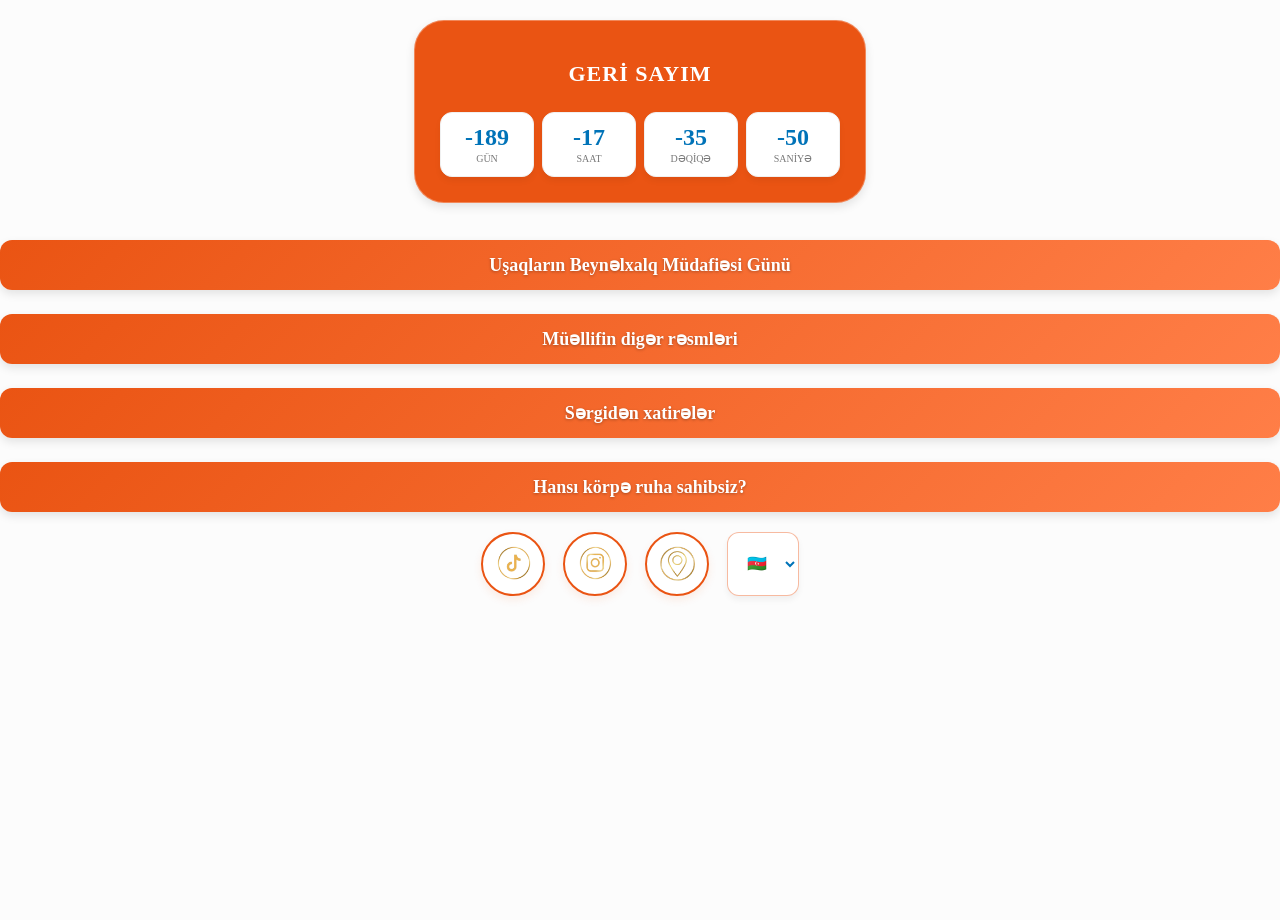
==== commit 11c2c21f: "Update index.html" ====
--- a/index.html
+++ b/index.html
@@ -219,7 +219,7 @@
   translations[lang].btn4;
 
 }
-const targetDate = new Date("may 31, 2026 11:00:00").getTime();
+const targetDate = new Date("may 31, 2026 13:00:00").getTime();
 
 /* TIMER */
 function updateTimer() {
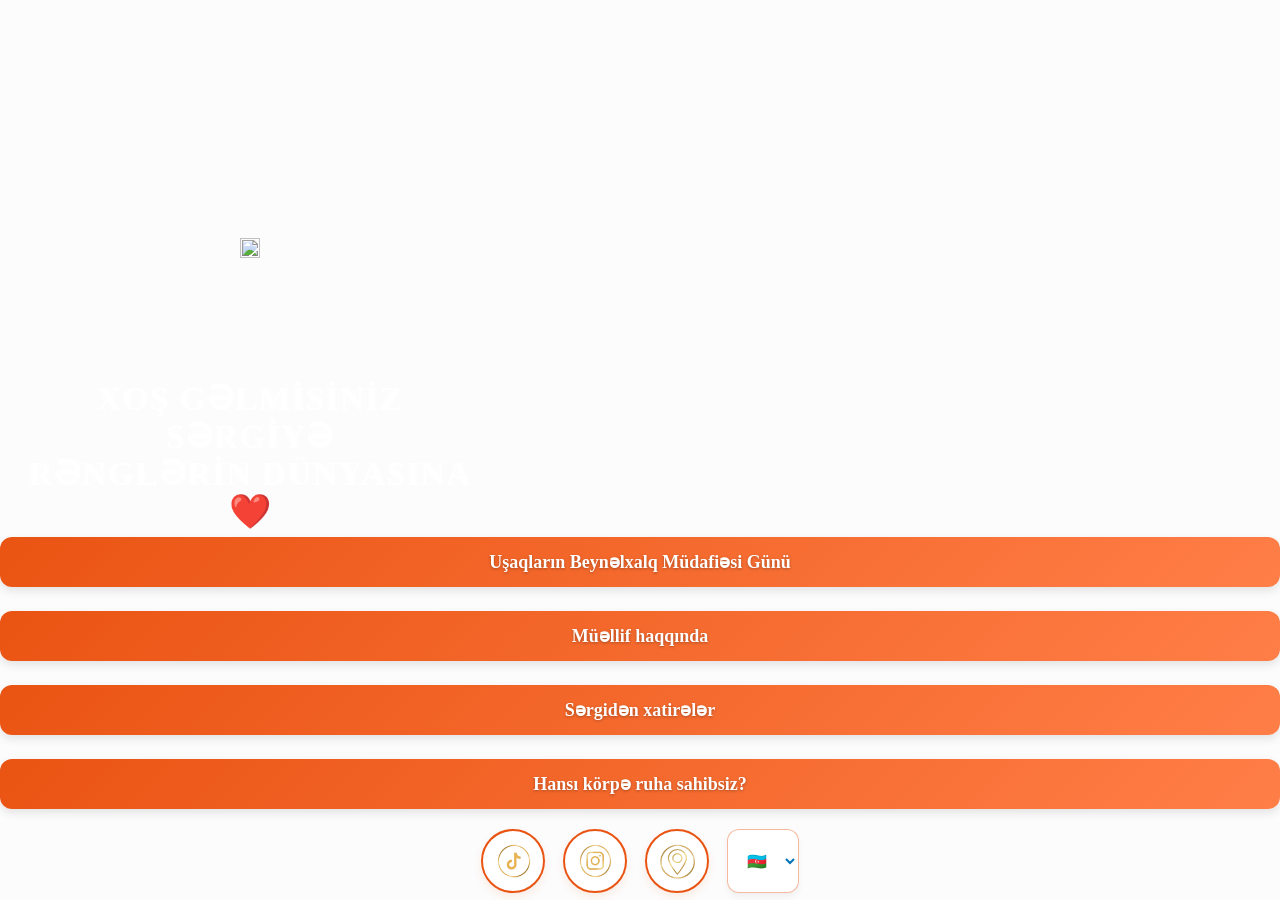
==== commit e3e05563: "Update index.html" ====
--- a/index.html
+++ b/index.html
@@ -15,28 +15,17 @@
 
 <div class="container">
 
-<h1 id="title">Geri Sayım</h1>
-
-<div class="timer">
-
-<div class="box">
-<div class="number" id="days">0</div>
-<div class="label" id="daysText">Gün</div>
-</div>
-
-<div class="box">
-<div class="number" id="hours">0</div>
-<div class="label" id="hoursText">Saat</div>
-</div>
-
-<div class="box">
-<div class="number" id="minutes">0</div>
-<div class="label" id="minutesText">Dəqiqə</div>
-</div>
-
-<div class="box">
-<div class="number" id="seconds">0</div>
-<div class="label" id="secondsText">Saniyə</div>
+    <div class="heart h1"><img src="heart1.png" alt=""></div>
+    <div class="heart h2"><img src="heart2.png" alt=""></div>
+    <div class="heart h3"><img src="heart3.png" alt=""></div>
+    <div class="heart h4"><img src="heart4.png" alt=""></div>
+    <div class="heart h5"><img src="heart5.png" alt=""></div>
+    <div class="heart h6"><img src="heart6.png" alt=""></div>
+
+    <div class="text">
+        <h1>Xoş gəlmisiniz<br>Sərgiyə<br>Rənglərin Dünyasına ❤️</h1>
+    </div>
+
 </div>
 
 </div>
--- a/style.css
+++ b/style.css
@@ -24,24 +24,99 @@
   background: linear-gradient(to bottom, rgba(255,255,255,0.8), rgba(255,255,255,0.2));
 }
 /* Ana konteyner */
-.container {
-  background: #EA5413;
-  margin: 20px auto;
-  padding: 25px;
-  border-radius: 30px;
-  text-align: center;
-  width: 90%;
-  max-width: 400px;
-  color: #333;
-  box-shadow: 0 10px 30px rgba(234, 84, 19, 0.1), 0 5px 15px rgba(0, 115, 184, 0.1);
-  border: 1px solid rgba(255, 255, 255, 0.3);
-  box-shadow: 0 4px 10px rgba(0, 0, 0, 0.1);
-
+.container{
+    position:relative;
+    width:90vw;
+    max-width:500px;
+    aspect-ratio:1;
+    display:flex;
+    justify-content:center;
+    align-items:center;
+}
+
+.heart{
+    position:absolute;
+    animation:pulse 3s ease-in-out infinite;
+}
+
+.heart img{
+    width:100%;
+    height:100%;
+    object-fit:contain;
+}
+.h1{ animation-delay:0s; }
+.h2{ animation-delay:0.3s; }
+.h3{ animation-delay:0.6s; }
+.h4{ animation-delay:0.9s; }
+.h5{ animation-delay:1.2s; }
+.h6{ animation-delay:1.5s; }
+
+
+
+@keyframes pulse{
+    0%,100%{
+        transform:scale(1);
+    }
+    50%{
+        transform:scale(1.08);
+    }
+}
+
+.text{
+position:absolute;
+bottom:-60px; /* ürəklərin altında */
+left:50%;
+transform:translateX(-50%);
+z-index:10;
+text-align:center;
+font-weight:bold;
+padding:10px;
+width:90%;
+}
+
+.text h1{
+font-size:clamp(18px,4vw,34px);
+line-height:1.2;
+animation:rainbowText 6s linear infinite;
+text-shadow:0 0 10px rgba(255,255,255,.8);
+}
+
+@keyframes rainbowText{
+0%{
+color:#ff69b4; /* çəhrayı */
+}
+25%{
+color:#4dabff; /* mavi */
+}
+50%{
+color:#ffd43b; /* sarı */
+}
+75%{
+color:#51cf66; /* yaşıl */
+}
+100%{
+color:#ff69b4; /* yenə çəhrayı */
+}
+}
+.text h1{
+    font-size:clamp(18px,4vw,34px);
+    line-height:1.1;
+    animation:rainbowText 6s linear infinite,
+              textPulse 2s ease-in-out infinite;
+}
+
+@keyframes textPulse{
+    0%,100%{
+        transform:scale(1);
+    }
+    50%{
+        transform:scale(1.08);
+    }
 }
 
 /* Başlıq */
 h1 {
-  margin-bottom: 25px;
+  margin-bottom: 20px;
   color: #fff; /* Afişadakı narıncı */
   font-family: 'Georgia', serif;
   text-transform: uppercase;
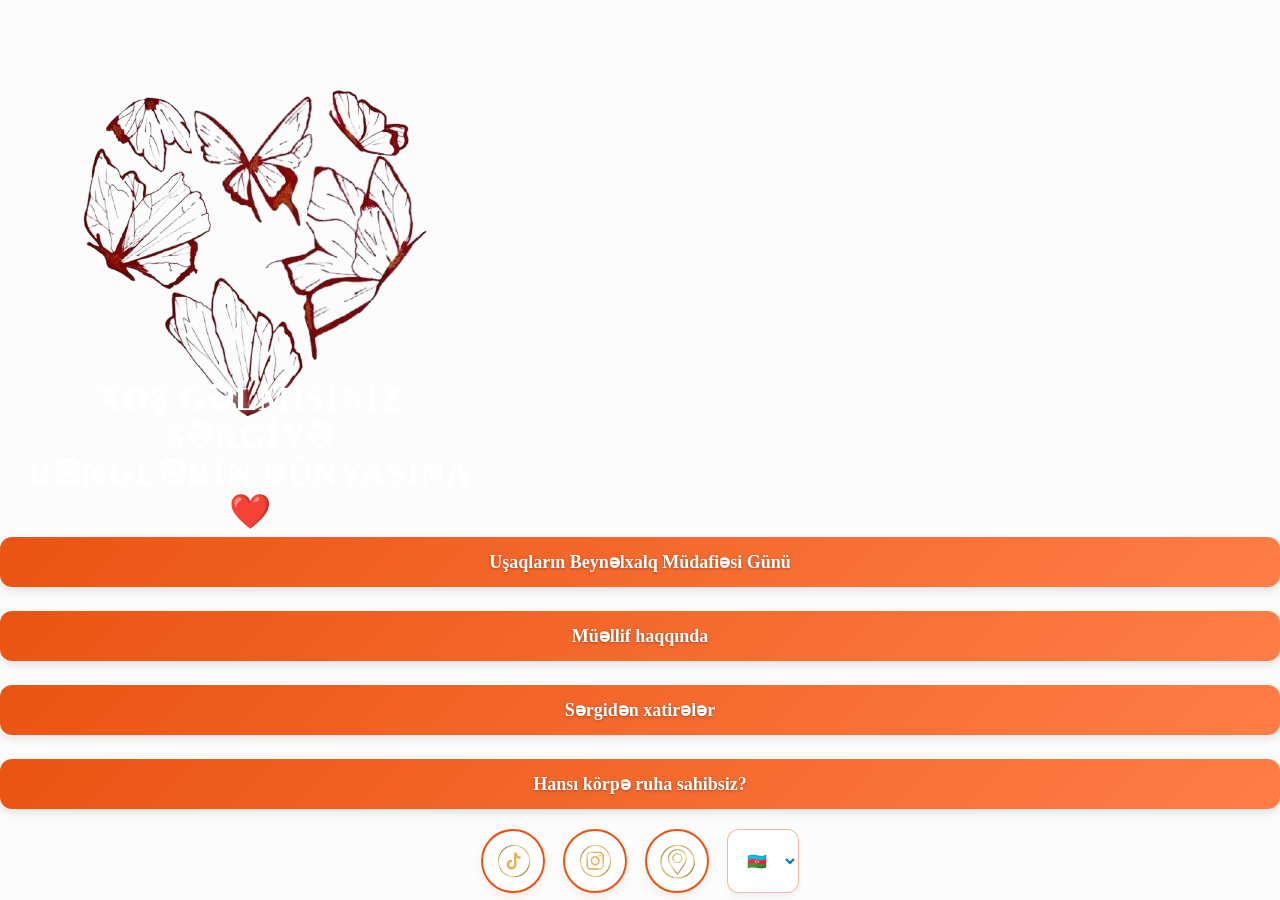
==== commit c5398fa3: "Update index.html" ====
--- a/index.html
+++ b/index.html
@@ -208,28 +208,7 @@
   translations[lang].btn4;
 
 }
-const targetDate = new Date("may 31, 2026 13:00:00").getTime();
-
-/* TIMER */
-function updateTimer() {
-   
-   const now = new Date().getTime();
-   const diff = targetDate - now;
-   
-   const days = Math.floor(diff / (1000 * 60 * 60 * 24));
-   const hours = Math.floor((diff / (1000 * 60 * 60)) % 24);
-   const minutes = Math.floor((diff / (1000 * 60)) % 60);
-   const seconds = Math.floor((diff / 1000) % 60);
-   
-   document.getElementById("days").innerText = days;
-   document.getElementById("hours").innerText = hours;
-   document.getElementById("minutes").innerText = minutes;
-   document.getElementById("seconds").innerText = seconds;
-}
-
-setInterval(updateTimer, 1000);
-updateTimer();
-
+  
 </script>
 
 </body>
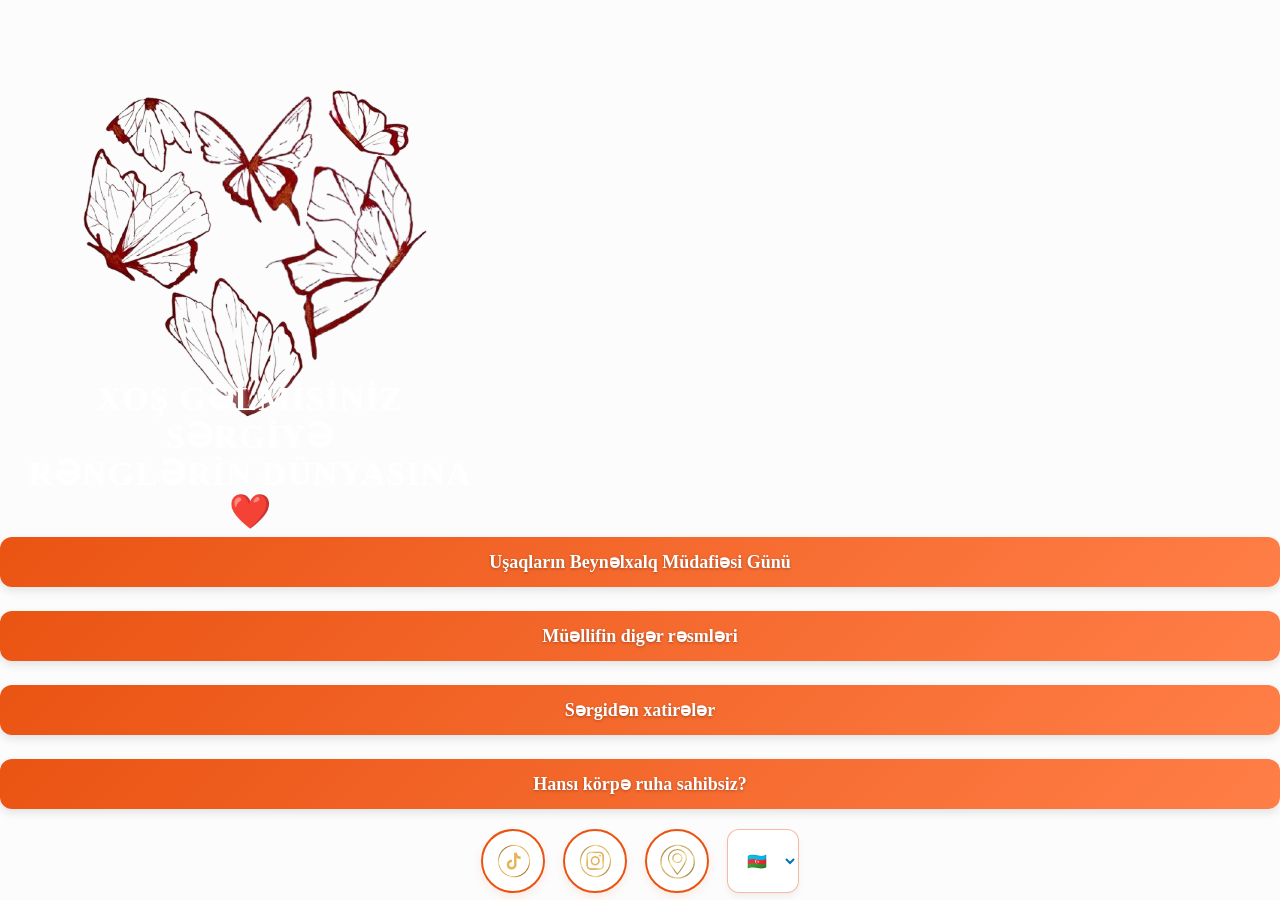
==== commit 4cb4972f: "Update index.html" ====
--- a/index.html
+++ b/index.html
@@ -180,21 +180,7 @@
 
 function loadLanguage(lang){
 
-  document.getElementById("title").textContent =
-  translations[lang].title;
-
-  document.getElementById("daysText").textContent =
-  translations[lang].days;
-
-  document.getElementById("hoursText").textContent =
-  translations[lang].hours;
-
-  document.getElementById("minutesText").textContent =
-  translations[lang].minutes;
-
-  document.getElementById("secondsText").textContent =
-  translations[lang].seconds;
-
+  
   document.getElementById("btn1").textContent =
   translations[lang].btn1;
 
